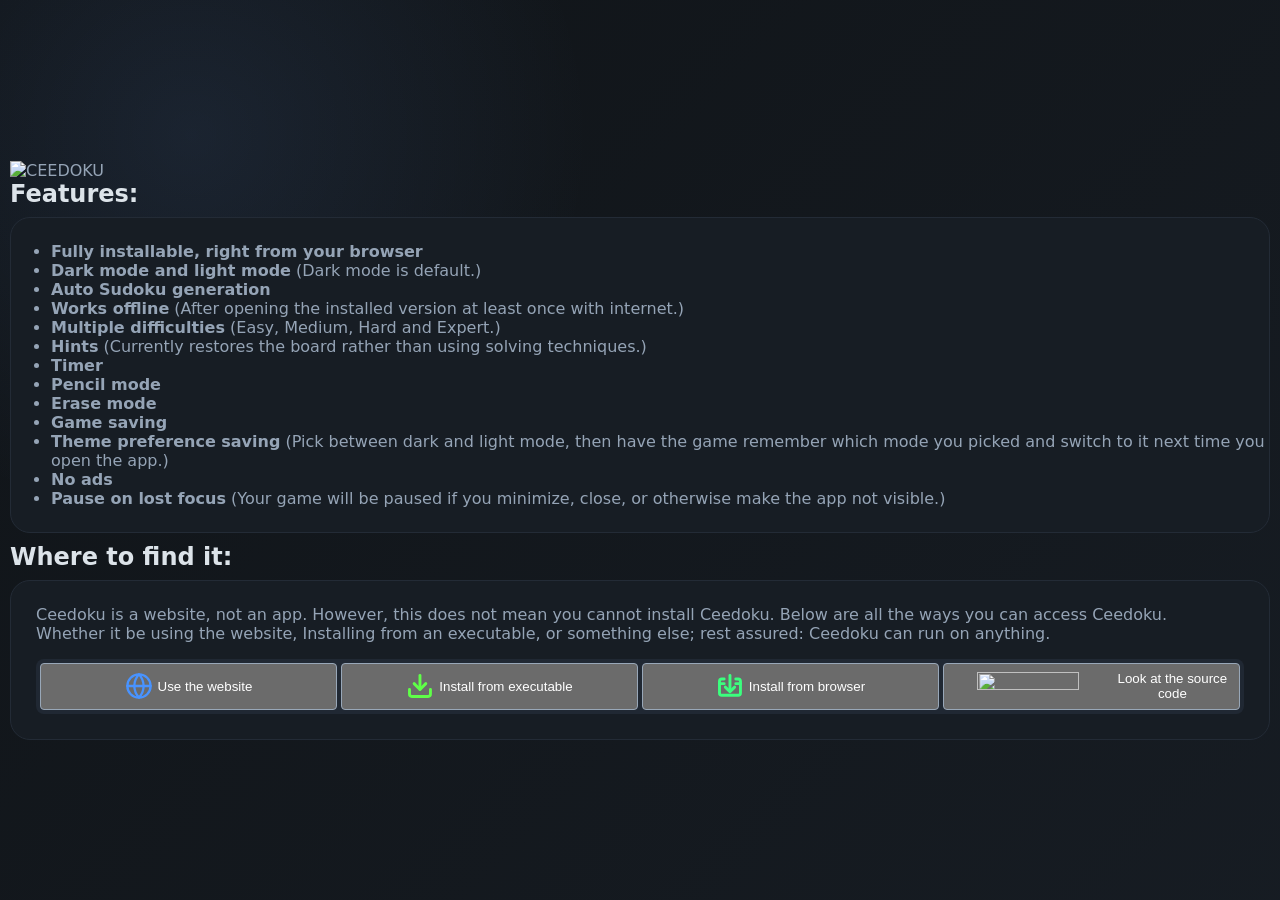
==== about/index.html @ 3ff6d636 "Rename aindex.html to index.html, move index.html to about/index.html" ====
<html itemscope="" itemtype="http://schema.org/WebPage" lang="en-AU"><head>
<meta name="viewport" content="width=device-width, initial-scale=1">
<style>
        :root {
          color-scheme: light;
          --bg: #101418;
          --surface: #ffffff;
          --surface-2: #202833;
          --surface-3: #dde8f2;
          --text: #213044;
	  --text2: #000000;
	  --text3: var(--muted);
	  --text4: #435368;
          --muted: #66778c;
          --line: #b7c5d6;
          --line-strong: #4c5867;
	  --blue: #73a7ff;
          --blue-soft: #d7e8ff;
          --blue-softer: #eaf3ff;
          --lime: #9cff35;
          --lime-soft: #dcffb5;
		  --penciaalerasebutton: #d7e1ee;
          --lime-text: #195700;
          --lime-glow: rgba(156, 255, 53, .56);
          --danger: #d93025;
          --danger-soft: #ffe7e5;
          --shell: rgba(255, 255, 255, .48);
          --shadow: 0 0px 46px rgba(28, 48, 74, .12);
          --radius: 999px;
	  --shadow-color: #bebebe;
	  --shadow-color2: #bebebe;
          --cell-size: clamp(34px, 8.2vmin, 64px);
          --board-size: calc(var(--cell-size) * 9);
          font-family: Inter, ui-sans-serif, system-ui, -apple-system, BlinkMacSystemFont, "Segoe UI", sans-serif;
        }

        html.dark,
	body.dark {
          color-scheme: dark;
          --bg: #101418;
          --surface: #171d24;
          --surface-2: #202833;
          --surface-3: #2a3442;
          --text: #95a4b6;
          --muted: #98a7b8;
          --line: #4e6177;
          --blue: #73a7ff;
          --blue-soft: #203a5f;
          --blue-softer: #1b2c45;
          --lime: #a7ff48;
	      --pencilerasebutton: #26313f;
          --lime-soft: #263d1d;
	  --text2: #dce3e9;
	  --text3: #bec9da;
	  --text4: #bbc6d4;
          --lime-text: #bcff76;
          --lime-glow: rgba(167, 255, 72, .46);
          --danger: #ff8a80;
	  --shadow-color: #232930;
	  --shadow-color2: #343c45;
          --danger-soft: #4c2424;
          --shell: rgba(255, 255, 255, .045);
          --shadow: 0 5px 48px rgba(0, 0, 0, .32);
        }
     
        * {
          box-sizing: border-box;
        }
    	a,
a:visited {
    color: inherit;
    text-decoration: underline;
    text-decoration-thickness: 1px;
    text-underline-offset: 2px;
    transition: color 0.15s ease;
    cursor: pointer;
}

a:hover,
a:focus-visible {
    color: var(--blue);
}

a:active {
    color: var(--blue);
}
    
        body {
          margin: 0;
          min-height: 100%;
          background:
            radial-gradient(circle at 15% 15%, color-mix(in srgb, var(--blue) 10%, transparent), transparent 30%),
            linear-gradient(135deg, var(--bg), color-mix(in srgb, var(--surface-2) 40%, var(--bg)));
          color: var(--text);
          display: grid;
          place-items: center;
          letter-spacing: 0;
        }
html {
    min-height: 100%;
    background:
        radial-gradient(circle at 15% 15%, color-mix(in srgb, var(--blue) 10%, transparent), transparent 30%),
        linear-gradient(135deg, var(--bg), color-mix(in srgb, var(--surface-2) 40%, var(--bg)));
}
button, 
input[type="button"], 
input[type="submit"] {
  cursor: pointer;
}



    @media (orientation: portrait) and (max-width: 700px) {

    ul {
        padding-left: 25px;
	padding-right: 5px
    }

    li {
        margin-bottom: 5px;
    }

    li:last-child {
        margin-bottom: 0;
    }
    .card {
	padding-top: 0px !important;
    }
    body {
    	min-height: 100vh;
    	background: transparent;
    }    
    .why {
	margin-top: 15px !important
    }
    button {
		height: 12dvh
	}
    .whatamidoingwithmylife {
		height: fit-content !important
		flex-direction: column
	}
}
    </style>
  <link rel="icon" type="image/svg+xml" href="[data-uri]">
  <title>Ceedoku - About</title></head><body class="dark activity-stream" style="height: 100%;padding: 10px;">
    <div class="about-container" style="display: flex;flex-direction: column;width: calc(100dvw - 20px);">

        <img src=".\title.png" alt="CEEDOKU" class="title">

        <h2 class="why" style="color: var(--text2);margin-bottom: 0px;margin-top: 0px;">Features:</h2>

        <div class="card" style="padding-top: 8px;padding-bottom: 8px;background-color: var(--surface);border-radius: 20px;border: 1px solid #232b36;margin-top: 1dvh;">
            <ul>
                <li><strong>Fully installable, right from your browser</strong></li>
                <li><strong>Dark mode and light mode</strong> (Dark mode is default.)</li>
                <li><strong>Auto Sudoku generation</strong></li>
                <li><strong>Works offline</strong> (After opening the installed version at least once with internet.)</li>
                <li><strong>Multiple difficulties</strong> (Easy, Medium, Hard and Expert.)</li>
                <li><strong>Hints</strong> (Currently restores the board rather than using solving techniques.)</li>
                <li><strong>Timer</strong></li>
                <li><strong>Pencil mode</strong></li>
                <li><strong>Erase mode</strong></li>
                <li><strong>Game saving</strong></li>
                <li><strong>Theme preference saving</strong> (Pick between dark and light mode, then have the game remember which mode you picked and switch to it next time you open the app.)</li>
		<li><strong>No ads</strong></li>
		<li><strong>Pause on lost focus</strong> (Your game will be paused if you minimize, close, or otherwise make the app not visible.)
            </li></ul>
        </div>
      <h2 style="color: var(--text2);margin-bottom: 0px;margin-top: 10px;">Where to find it:</h2>
        <div class="card" style="padding-top: 8px;padding-bottom: 25px;background-color: var(--surface);border-radius: 20px;border: 1px solid #232b36;margin-top: 1dvh;padding-left: 25px;padding-right: 25px;"><p style="">Ceedoku is a website, not an app. However, this does not mean you cannot install Ceedoku. Below are all the ways you can access Ceedoku. <br> Whether it be using the website, Installing from an executable, or something else; rest assured: Ceedoku can run on anything.</p><div class="whatamidoingwithmylife" style="width: 100%;height: 55px;background-color: var(--surface-2);border-radius: 8px;display: flex;padding: 4px;gap: 4px;"><button onclick="window.open('https://github.com/ceedoku/ceedoku.github.io/releases/download/aahwhytags/Ceedoku-Setup.exe');" style="border-radius: 4px;width: 100%;border: 1px solid var(--muted);display: flex;justify-content: center;align-items: center;" "="">  <svg class="sphere-icon" viewBox="0 0 24 24" fill="none" stroke="currentColor" stroke-width="2" stroke-linecap="round" stroke-linejoin="round" style="height: 65%;margin-right: 5px;stroke: #4893ff;">
    <circle cx="12" cy="12" r="10"></circle>
    <line x1="2" y1="12" x2="22" y2="12"></line>
    <path d="M12 2a15.3 15.3 0 0 1 4 10 15.3 15.3 0 0 1-4 10 15.3 15.3 0 0 1-4-10 15.3 15.3 0 0 1 4-10z"></path>
  </svg><p>Use the website</p>  </button><button onclick="window.open('https://github.com/ceedoku/ceedoku.github.io/releases/download/aahwhytags/Ceedoku-Setup.exe');" style="border-radius: 4px;width: 100%;border: 1px solid var(--muted);display: flex;justify-content: center;align-items: center;" "=""><svg class="dl-icon" viewBox="0 0 24 24" fill="none" stroke="currentColor" stroke-width="2.5" stroke-linecap="round" stroke-linejoin="round" style="height: 65%;margin-right: 5px;stroke: #5fff48;">
    <path d="M21 15v4a2 2 0 0 1-2 2H5a2 2 0 0 1-2-2v-4"></path>
    <polyline points="7 10 12 15 17 10"></polyline>
    <line x1="12" y1="15" x2="12" y2="3"></line>
  </svg><p>Install from executable</p>  </button><button onclick="window.open('https://ceedoku.github.io/install', '_blank');" style="border-radius: 4px;width: 100%;border: 1px solid var(--muted);display: flex;justify-content: center;align-items: center;"><svg class="dl-icon" viewBox="0 0 24 24" fill="none" stroke="currentColor" stroke-width="2.5" stroke-linecap="round" stroke-linejoin="round" style="height: 65%; margin-right: 5px; stroke: #3bff7e;">
  <path d="M7 6H5a2 2 0 0 0-2 2v10a2 2 0 0 0 2 2h14a2 2 0 0 0 2-2V8a2 2 0 0 0-2-2h-2"></path>

  <!-- Horizontal window header divider line: Maximum gap (ends at x="7" and restarts at x="17") -->
  <path d="M3 10h4 M17 10h4"></path>
  <!-- The original Arrow element configuration (centered at x="12") -->
  <line x1="12" y1="3" x2="12" y2="15"></line>
  <polyline points="8 13 12 17 16 13"></polyline>
</svg>





<p>Install from browser</p></button><button onclick="window.open('https://github.com/ceedoku/ceedoku.github.io', '_blank');" style="border-radius: 4px;width: 100%;border: 1px solid var(--muted);display: flex;justify-content: center;align-items: center;"><img src="https://github.com/fluidicon.png" style="height: 65%;margin-right: 5px;"><p>Look at the source code</p></button></div>
        </div>

        </div>
    
</body></html>
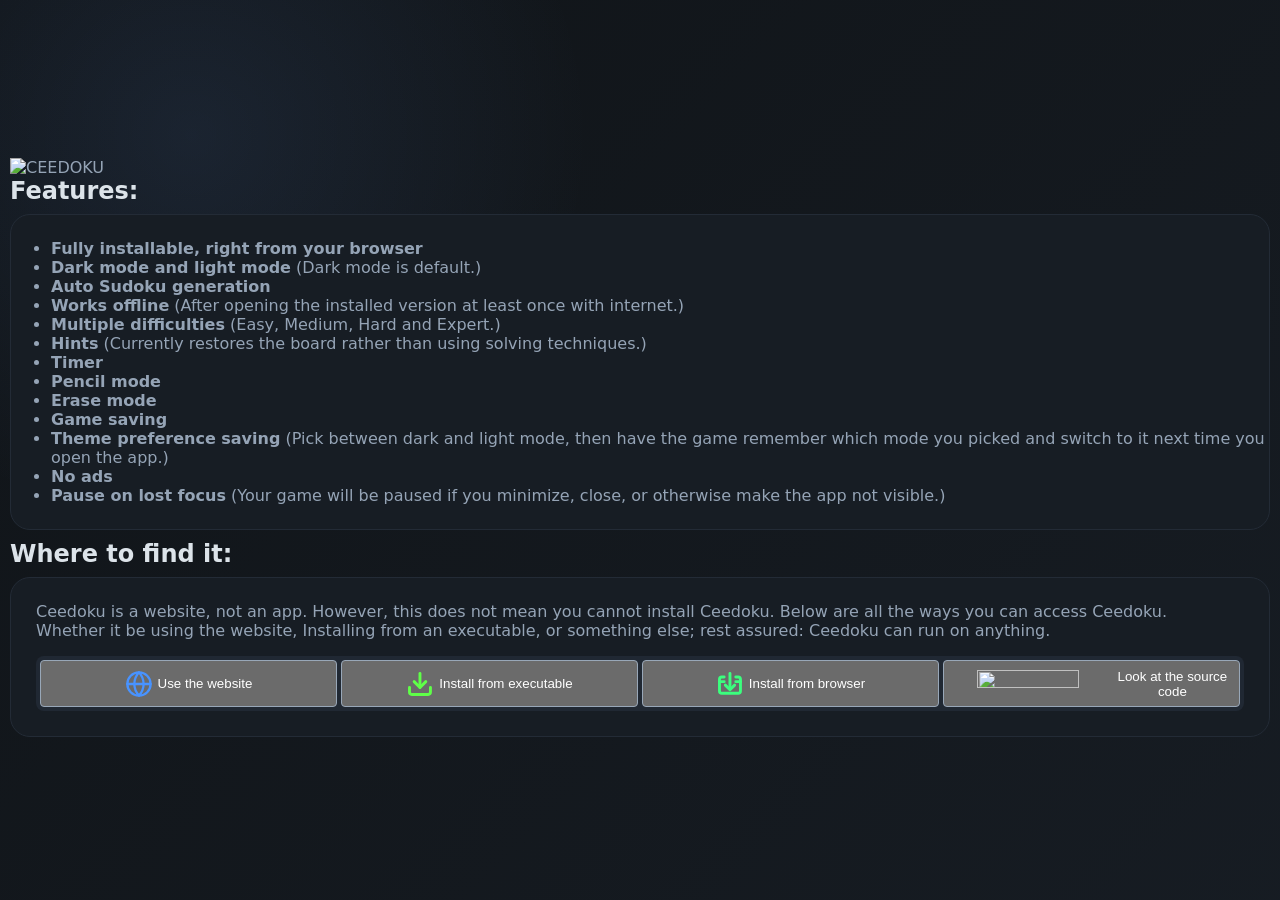
==== commit c4d230f6: "Added padding technically its a margin because padding on body element wouldnt work besides the poi" ====
--- a/about/index.html
+++ b/about/index.html
@@ -87,7 +87,6 @@
     
         body {
           margin: 0;
-          min-height: 100%;
           background:
             radial-gradient(circle at 15% 15%, color-mix(in srgb, var(--blue) 10%, transparent), transparent 30%),
             linear-gradient(135deg, var(--bg), color-mix(in srgb, var(--surface-2) 40%, var(--bg)));
@@ -95,6 +94,7 @@
           display: grid;
           place-items: center;
           letter-spacing: 0;
+		  padding-bottom: 5px !important
         }
 html {
     min-height: 100%;
@@ -126,11 +126,7 @@
     }
     .card {
 	padding-top: 0px !important;
-    }
-    body {
-    	min-height: 100vh;
-    	background: transparent;
-    }    
+    } 
     .why {
 	margin-top: 15px !important
     }
@@ -138,7 +134,7 @@
 		height: 12dvh
 	}
     .whatamidoingwithmylife {
-		height: fit-content !important
+		height: fit-content !important;
 		flex-direction: column
 	}
 }
@@ -149,9 +145,9 @@
 
         <img src=".\title.png" alt="CEEDOKU" class="title">
 
-        <h2 class="why" style="color: var(--text2);margin-bottom: 0px;margin-top: 0px;">Features:</h2>
+        <h2 class="why" style="color: var(--text2); margin-bottom: 0px; margin-top: 0px; --darkreader-inline-color: var(--darkreader-text--text2, var(--darkreader-text-000000, #e8e6e3));" data-darkreader-inline-color="">Features:</h2>
 
-        <div class="card" style="padding-top: 8px;padding-bottom: 8px;background-color: var(--surface);border-radius: 20px;border: 1px solid #232b36;margin-top: 1dvh;">
+        <div class="card" style="padding-top: 8px; padding-bottom: 8px; background-color: var(--surface); border-radius: 20px; border: 1px solid rgb(35, 43, 54); margin-top: 1dvh; --darkreader-inline-bgcolor: var(--darkreader-bg--surface, var(--darkreader-background-ffffff, #181a1b)); --darkreader-inline-border-top: var(--darkreader-border-232b36, #7d7467); --darkreader-inline-border-right: var(--darkreader-border-232b36, #7d7467); --darkreader-inline-border-bottom: var(--darkreader-border-232b36, #7d7467); --darkreader-inline-border-left: var(--darkreader-border-232b36, #7d7467);" data-darkreader-inline-bgcolor="" data-darkreader-inline-border-top="" data-darkreader-inline-border-right="" data-darkreader-inline-border-bottom="" data-darkreader-inline-border-left="">
             <ul>
                 <li><strong>Fully installable, right from your browser</strong></li>
                 <li><strong>Dark mode and light mode</strong> (Dark mode is default.)</li>
@@ -168,21 +164,19 @@
 		<li><strong>Pause on lost focus</strong> (Your game will be paused if you minimize, close, or otherwise make the app not visible.)
             </li></ul>
         </div>
-      <h2 style="color: var(--text2);margin-bottom: 0px;margin-top: 10px;">Where to find it:</h2>
-        <div class="card" style="padding-top: 8px;padding-bottom: 25px;background-color: var(--surface);border-radius: 20px;border: 1px solid #232b36;margin-top: 1dvh;padding-left: 25px;padding-right: 25px;"><p style="">Ceedoku is a website, not an app. However, this does not mean you cannot install Ceedoku. Below are all the ways you can access Ceedoku. <br> Whether it be using the website, Installing from an executable, or something else; rest assured: Ceedoku can run on anything.</p><div class="whatamidoingwithmylife" style="width: 100%;height: 55px;background-color: var(--surface-2);border-radius: 8px;display: flex;padding: 4px;gap: 4px;"><button onclick="window.open('https://github.com/ceedoku/ceedoku.github.io/releases/download/aahwhytags/Ceedoku-Setup.exe');" style="border-radius: 4px;width: 100%;border: 1px solid var(--muted);display: flex;justify-content: center;align-items: center;" "="">  <svg class="sphere-icon" viewBox="0 0 24 24" fill="none" stroke="currentColor" stroke-width="2" stroke-linecap="round" stroke-linejoin="round" style="height: 65%;margin-right: 5px;stroke: #4893ff;">
+      <h2 style="color: var(--text2); margin-bottom: 0px; margin-top: 10px; --darkreader-inline-color: var(--darkreader-text--text2, var(--darkreader-text-000000, #e8e6e3));" data-darkreader-inline-color="">Where to find it:</h2>
+        <div class="card" style="padding: 8px 25px 25px; background-color: var(--surface); border-radius: 20px; border: 1px solid rgb(35, 43, 54); margin-top: 1dvh; --darkreader-inline-bgcolor: var(--darkreader-bg--surface, var(--darkreader-background-ffffff, #181a1b)); --darkreader-inline-border-top: var(--darkreader-border-232b36, #7d7467); --darkreader-inline-border-right: var(--darkreader-border-232b36, #7d7467); --darkreader-inline-border-bottom: var(--darkreader-border-232b36, #7d7467); --darkreader-inline-border-left: var(--darkreader-border-232b36, #7d7467);margin-bottom: 10px;" data-darkreader-inline-bgcolor="" data-darkreader-inline-border-top="" data-darkreader-inline-border-right="" data-darkreader-inline-border-bottom="" data-darkreader-inline-border-left=""><p style="">Ceedoku is a website, not an app. However, this does not mean you cannot install Ceedoku. Below are all the ways you can access Ceedoku. <br> Whether it be using the website, Installing from an executable, or something else; rest assured: Ceedoku can run on anything.</p><div class="whatamidoingwithmylife" style="width: 100%; height: 55px; background-color: var(--surface-2); border-radius: 8px; display: flex; padding: 4px; gap: 4px; --darkreader-inline-bgcolor: var(--darkreader-bg--surface-2, var(--darkreader-background-ffffff, #181a1b));" data-darkreader-inline-bgcolor=""><button onclick="location.href='https://ceedoku.github.io';" style="border-radius: 4px; width: 100%; border: 1px solid var(--muted); display: flex; justify-content: center; align-items: center; --darkreader-inline-border-short: 1px solid var(--darkreader-border--muted);" "="" data-darkreader-inline-border-short="">  <svg class="sphere-icon" viewBox="0 0 24 24" fill="none" stroke="currentColor" stroke-width="2" stroke-linecap="round" stroke-linejoin="round" style="height: 65%; margin-right: 5px; stroke: rgb(72, 147, 255); --darkreader-inline-stroke: var(--darkreader-text-4893ff, #4ca9ff);" data-darkreader-inline-stroke="">
     <circle cx="12" cy="12" r="10"></circle>
     <line x1="2" y1="12" x2="22" y2="12"></line>
     <path d="M12 2a15.3 15.3 0 0 1 4 10 15.3 15.3 0 0 1-4 10 15.3 15.3 0 0 1-4-10 15.3 15.3 0 0 1 4-10z"></path>
-  </svg><p>Use the website</p>  </button><button onclick="window.open('https://github.com/ceedoku/ceedoku.github.io/releases/download/aahwhytags/Ceedoku-Setup.exe');" style="border-radius: 4px;width: 100%;border: 1px solid var(--muted);display: flex;justify-content: center;align-items: center;" "=""><svg class="dl-icon" viewBox="0 0 24 24" fill="none" stroke="currentColor" stroke-width="2.5" stroke-linecap="round" stroke-linejoin="round" style="height: 65%;margin-right: 5px;stroke: #5fff48;">
+  </svg><p>Use the website</p>  </button><button onclick="window.open('https://github.com/ceedoku/ceedoku.github.io/releases/download/aahwhytags/Ceedoku-Setup.exe');" style="border-radius: 4px; width: 100%; border: 1px solid var(--muted); display: flex; justify-content: center; align-items: center; --darkreader-inline-border-short: 1px solid var(--darkreader-border--muted);" "="" data-darkreader-inline-border-short=""><svg class="dl-icon" viewBox="0 0 24 24" fill="none" stroke="currentColor" stroke-width="2.5" stroke-linecap="round" stroke-linejoin="round" style="height: 65%; margin-right: 5px; stroke: rgb(95, 255, 72); --darkreader-inline-stroke: var(--darkreader-text-5fff48, #62ff4c);" data-darkreader-inline-stroke="">
     <path d="M21 15v4a2 2 0 0 1-2 2H5a2 2 0 0 1-2-2v-4"></path>
     <polyline points="7 10 12 15 17 10"></polyline>
     <line x1="12" y1="15" x2="12" y2="3"></line>
-  </svg><p>Install from executable</p>  </button><button onclick="window.open('https://ceedoku.github.io/install', '_blank');" style="border-radius: 4px;width: 100%;border: 1px solid var(--muted);display: flex;justify-content: center;align-items: center;"><svg class="dl-icon" viewBox="0 0 24 24" fill="none" stroke="currentColor" stroke-width="2.5" stroke-linecap="round" stroke-linejoin="round" style="height: 65%; margin-right: 5px; stroke: #3bff7e;">
+  </svg><p>Install from executable</p>  </button><button onclick="location.href='https://ceedoku.github.io/install';" style="border-radius: 4px; width: 100%; border: 1px solid var(--muted); display: flex; justify-content: center; align-items: center; --darkreader-inline-border-short: 1px solid var(--darkreader-border--muted);" data-darkreader-inline-border-short=""><svg class="dl-icon" viewBox="0 0 24 24" fill="none" stroke="currentColor" stroke-width="2.5" stroke-linecap="round" stroke-linejoin="round" style="height: 65%; margin-right: 5px; stroke: rgb(59, 255, 126); --darkreader-inline-stroke: var(--darkreader-text-3bff7e, #43ff83);" data-darkreader-inline-stroke="">
   <path d="M7 6H5a2 2 0 0 0-2 2v10a2 2 0 0 0 2 2h14a2 2 0 0 0 2-2V8a2 2 0 0 0-2-2h-2"></path>
 
-  <!-- Horizontal window header divider line: Maximum gap (ends at x="7" and restarts at x="17") -->
   <path d="M3 10h4 M17 10h4"></path>
-  <!-- The original Arrow element configuration (centered at x="12") -->
   <line x1="12" y1="3" x2="12" y2="15"></line>
   <polyline points="8 13 12 17 16 13"></polyline>
 </svg>
@@ -191,9 +185,11 @@
 
 
 
-<p>Install from browser</p></button><button onclick="window.open('https://github.com/ceedoku/ceedoku.github.io', '_blank');" style="border-radius: 4px;width: 100%;border: 1px solid var(--muted);display: flex;justify-content: center;align-items: center;"><img src="https://github.com/fluidicon.png" style="height: 65%;margin-right: 5px;"><p>Look at the source code</p></button></div>
+<p>Install from browser</p></button> <button onclick="location.href='https://github.com/ceebug/ceedoku';" style="border-radius: 4px; width: 100%; border: 1px solid var(--muted); display: flex; justify-content: center; align-items: center; --darkreader-inline-border-short: 1px solid var(--darkreader-border--muted);" data-darkreader-inline-border-short=""><img src="https://github.com/fluidicon.png" style="height: 65%;margin-right: 5px;"><p>Look at the source code</p></button></div>
         </div>
 
         </div>
     
+
+
 </body></html>
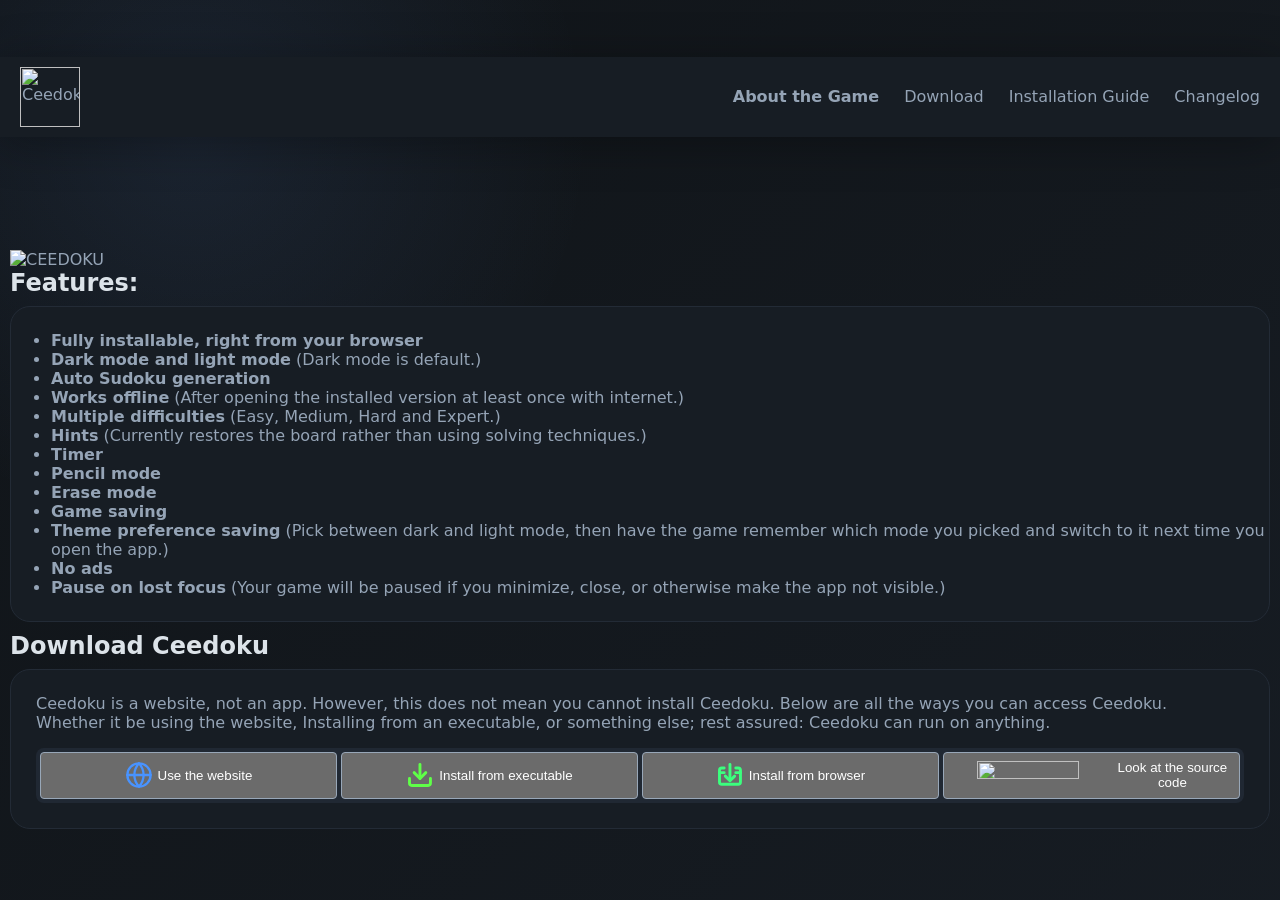
==== commit 56f56491: "changed the title to be correct" ====
--- a/about/index.html
+++ b/about/index.html
@@ -1,5 +1,150 @@
 <html itemscope="" itemtype="http://schema.org/WebPage" lang="en-AU"><head>
 <meta name="viewport" content="width=device-width, initial-scale=1">
+<style>
+:root {
+    --surface: #171d24;
+    --text: #dce3e9;
+    --blue: #73a7ff;
+    --shadow: 0 5px 48px rgba(0,0,0,.32);
+}
+
+* {
+    box-sizing: border-box;
+}
+
+body {
+    margin: 0;
+    background: #101418;
+    color: var(--text);
+    font-family: Inter, system-ui, sans-serif;
+}
+
+
+/* Title bar */
+
+.titlebar {
+    width: 100%;
+    height: 80px;
+    display: flex;
+    align-items: center;
+    padding: 10px 20px;
+    background: var(--surface);
+    box-shadow: var(--shadow);
+}
+
+.logo {
+    height: 60px;
+}
+
+.desktop-menu {
+    margin-left: auto;
+    display: flex;
+    gap: 25px;
+}
+
+.desktop-menu a,
+.mobile-sidebar a {
+    color: var(--text);
+    text-decoration: none;
+}
+
+.desktop-menu a:hover,
+.mobile-sidebar a:hover {
+    color: var(--blue);
+}
+
+
+/* Mobile button */
+
+.menu-button {
+    display: none;
+    margin-left: auto;
+    background: none;
+    border: none;
+    color: var(--text);
+    font-size: 32px;
+    cursor: pointer;
+}
+
+
+/* Mobile sidebar */
+
+.mobile-sidebar {
+    position: fixed;
+    top: 0;
+    left: -280px;
+
+    width: 280px;
+    height: 100dvh;
+
+    background: var(--surface);
+
+    display: flex;
+    flex-direction: column;
+    gap: 20px;
+
+    padding: 20px;
+
+    transition: left .3s ease;
+
+    z-index: 1000;
+}
+
+.mobile-sidebar.open {
+    left: 0;
+}
+.sidebar-spacer {
+    flex: 1;
+}
+
+.close-menu {
+    background: none;
+    border: 1px solid var(--text);
+    color: var(--text);
+    padding: 10px;
+    border-radius: 8px;
+    cursor: pointer;
+    font-size: 16px;
+}
+
+.close-menu:hover {
+    color: var(--blue);
+}
+
+.sidebar-logo {
+    width: 200px;
+    margin-bottom: 20px;
+}
+.menu-button {
+    display: none;
+    background: none;
+    border: none;
+    color: var(--text);
+    font-size: 32px;
+    cursor: pointer;
+}
+
+
+/* Mobile layout */
+
+@media (max-width: 700px) {
+
+    .titlebar {
+        display: none;
+    }
+
+    .menu-button {
+        display: block;
+        position: absolute;
+        top: 28px;
+        left: 15px;
+        z-index: 999;
+		height: fit-content !important;
+        margin: 0;
+        padding: 0;
+    }
+
+}</style>
 <style>
         :root {
           color-scheme: light;
@@ -131,21 +276,59 @@
 	margin-top: 15px !important
     }
     button {
-		height: 12dvh
+		height: 100px
 	}
     .whatamidoingwithmylife {
 		height: fit-content !important;
 		flex-direction: column
 	}
+    .img {
+	width: 80%;
+	transform: translatex(55px);
+	margin-top: 23px
+    }
+    .close-menu {
+		height: fit-content
+	}
 }
     </style>
   <link rel="icon" type="image/svg+xml" href="[data-uri]">
-  <title>Ceedoku - About</title></head><body class="dark activity-stream" style="height: 100%;padding: 10px;">
+  <title>Ceedoku - About the game</title></head><body class="dark activity-stream" style="height: fit-content;/*! padding: 10px; */"><header class="titlebar" style="">
+
+    <a href="https://ceedoku.github.io/home">
+        <img src="./title.png" class="logo" alt="Ceedoku" style="">
+    </a>
+
+    <nav class="desktop-menu">
+        <a href="https://ceedoku.github.io/about"><strong>About the Game</strong></a>
+        <a href="https://ceedoku.github.io/download">Download</a>
+        <a href="https://ceedoku.github.io/install">Installation Guide</a>
+        <a href="https://ceedoku.github.io/changelog">Changelog</a>
+    </nav>
+
+</header>
+
+<button class="menu-button" onclick="toggleMenu()" style="color: rgb(71, 186, 130); --darkreader-inline-color: var(--darkreader-text-47ba82, #59c18e);" data-darkreader-inline-color="">☰</button>
+
+
+<div class="mobile-sidebar" id="sidebar">
+
+    <a href="https://ceedoku.github.io/home">
+        <img src="./title.png" class="sidebar-logo" alt="Ceedoku">
+    </a>
+
+    <a href="https://ceedoku.github.io/about"><strong>About the Game</strong></a>
+    <a href="https://ceedoku.github.io/download">Download</a>
+    <a href="https://ceedoku.github.io/install">Installation Guide</a>
+    <a href="https://ceedoku.github.io/changelog">Changelog</a>
+    <div class="sidebar-spacer"></div>
+        <button class="close-menu" onclick="toggleMenu()">
+        Close Menu
+    </button>
+</div>
     <div class="about-container" style="display: flex;flex-direction: column;width: calc(100dvw - 20px);">
 
-        <img src=".\title.png" alt="CEEDOKU" class="title">
-
-        <h2 class="why" style="color: var(--text2); margin-bottom: 0px; margin-top: 0px; --darkreader-inline-color: var(--darkreader-text--text2, var(--darkreader-text-000000, #e8e6e3));" data-darkreader-inline-color="">Features:</h2>
+        <img class="img" src=".\title.png" alt="CEEDOKU" style="">        <h2 class="why" style="color: var(--text2); margin-bottom: 0px; margin-top: 0px; --darkreader-inline-color: var(--darkreader-text--text2, var(--darkreader-text-000000, #e8e6e3));" data-darkreader-inline-color="">Features:</h2>
 
         <div class="card" style="padding-top: 8px; padding-bottom: 8px; background-color: var(--surface); border-radius: 20px; border: 1px solid rgb(35, 43, 54); margin-top: 1dvh; --darkreader-inline-bgcolor: var(--darkreader-bg--surface, var(--darkreader-background-ffffff, #181a1b)); --darkreader-inline-border-top: var(--darkreader-border-232b36, #7d7467); --darkreader-inline-border-right: var(--darkreader-border-232b36, #7d7467); --darkreader-inline-border-bottom: var(--darkreader-border-232b36, #7d7467); --darkreader-inline-border-left: var(--darkreader-border-232b36, #7d7467);" data-darkreader-inline-bgcolor="" data-darkreader-inline-border-top="" data-darkreader-inline-border-right="" data-darkreader-inline-border-bottom="" data-darkreader-inline-border-left="">
             <ul>
@@ -163,8 +346,7 @@
 		<li><strong>No ads</strong></li>
 		<li><strong>Pause on lost focus</strong> (Your game will be paused if you minimize, close, or otherwise make the app not visible.)
             </li></ul>
-        </div>
-      <h2 style="color: var(--text2); margin-bottom: 0px; margin-top: 10px; --darkreader-inline-color: var(--darkreader-text--text2, var(--darkreader-text-000000, #e8e6e3));" data-darkreader-inline-color="">Where to find it:</h2>
+        </div><h2 style="color: var(--text2); margin-bottom: 0px; margin-top: 10px; --darkreader-inline-color: var(--darkreader-text--text2, var(--darkreader-text-000000, #e8e6e3));" data-darkreader-inline-color="">Download Ceedoku</h2>
         <div class="card" style="padding: 8px 25px 25px; background-color: var(--surface); border-radius: 20px; border: 1px solid rgb(35, 43, 54); margin-top: 1dvh; --darkreader-inline-bgcolor: var(--darkreader-bg--surface, var(--darkreader-background-ffffff, #181a1b)); --darkreader-inline-border-top: var(--darkreader-border-232b36, #7d7467); --darkreader-inline-border-right: var(--darkreader-border-232b36, #7d7467); --darkreader-inline-border-bottom: var(--darkreader-border-232b36, #7d7467); --darkreader-inline-border-left: var(--darkreader-border-232b36, #7d7467);margin-bottom: 10px;" data-darkreader-inline-bgcolor="" data-darkreader-inline-border-top="" data-darkreader-inline-border-right="" data-darkreader-inline-border-bottom="" data-darkreader-inline-border-left=""><p style="">Ceedoku is a website, not an app. However, this does not mean you cannot install Ceedoku. Below are all the ways you can access Ceedoku. <br> Whether it be using the website, Installing from an executable, or something else; rest assured: Ceedoku can run on anything.</p><div class="whatamidoingwithmylife" style="width: 100%; height: 55px; background-color: var(--surface-2); border-radius: 8px; display: flex; padding: 4px; gap: 4px; --darkreader-inline-bgcolor: var(--darkreader-bg--surface-2, var(--darkreader-background-ffffff, #181a1b));" data-darkreader-inline-bgcolor=""><button onclick="location.href='https://ceedoku.github.io';" style="border-radius: 4px; width: 100%; border: 1px solid var(--muted); display: flex; justify-content: center; align-items: center; --darkreader-inline-border-short: 1px solid var(--darkreader-border--muted);" "="" data-darkreader-inline-border-short="">  <svg class="sphere-icon" viewBox="0 0 24 24" fill="none" stroke="currentColor" stroke-width="2" stroke-linecap="round" stroke-linejoin="round" style="height: 65%; margin-right: 5px; stroke: rgb(72, 147, 255); --darkreader-inline-stroke: var(--darkreader-text-4893ff, #4ca9ff);" data-darkreader-inline-stroke="">
     <circle cx="12" cy="12" r="10"></circle>
     <line x1="2" y1="12" x2="22" y2="12"></line>
@@ -191,5 +373,28 @@
         </div>
     
 
+<script>
+function toggleMenu() {
+    document.getElementById("sidebar").classList.toggle("open");
+}
+
+
+document.addEventListener("click", function(event) {
+
+    const sidebar = document.getElementById("sidebar");
+    const button = document.querySelector(".menu-button");
+
+    if (
+        sidebar.classList.contains("open") &&
+        !sidebar.contains(event.target) &&
+        !button.contains(event.target)
+    ) {
+        sidebar.classList.remove("open");
+    }
+
+});
+</script>
+
+
 
 </body></html>
